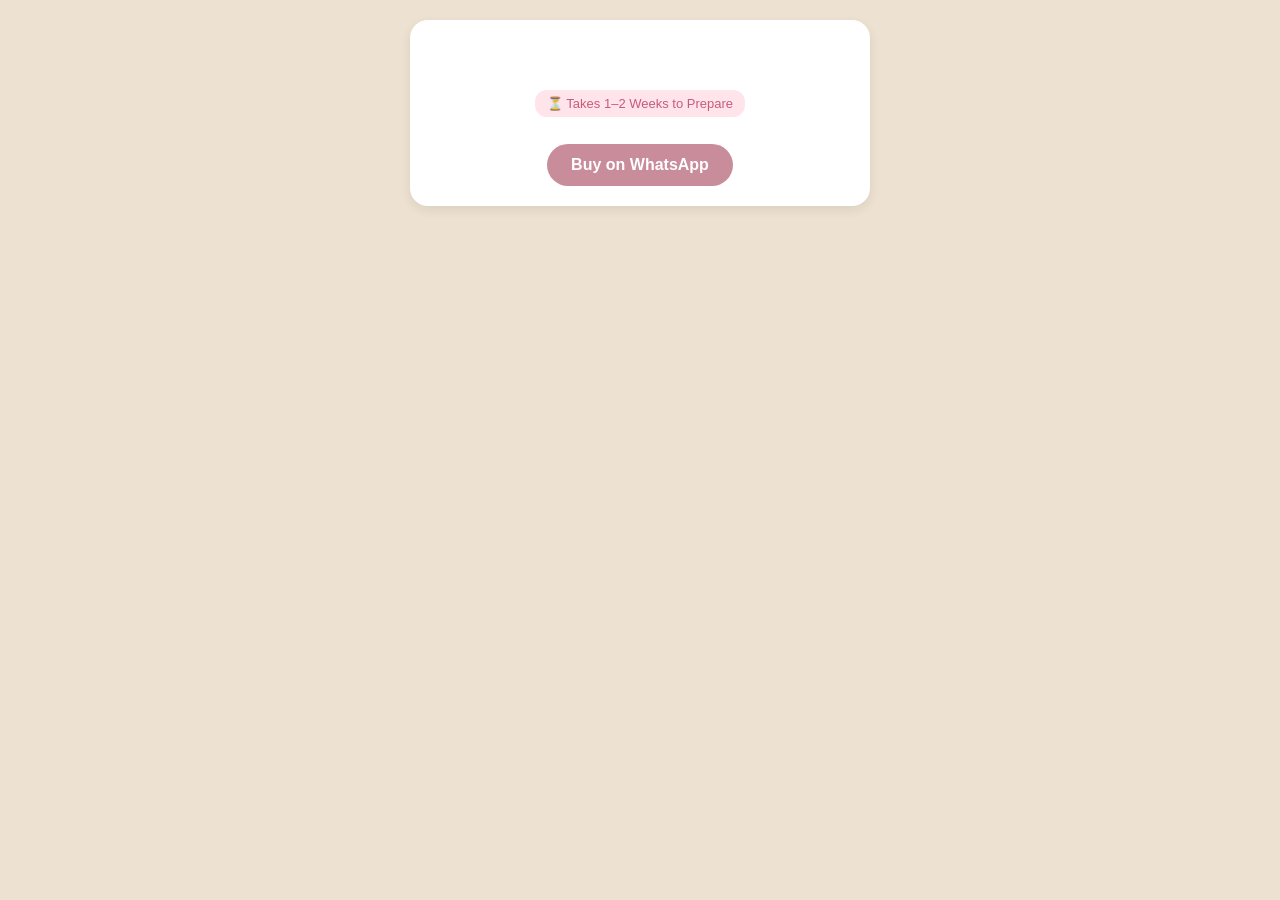
==== product.html @ 8e45ed9f "Add files via upload" ====
<!DOCTYPE html>
<html lang="en">
<head>
<meta charset="UTF-8">
<title>Product Details</title>

<link rel="stylesheet" href="style.css">
</head>

<body>

<div class="container">

<img id="img">
<h2 id="name"></h2>

<div class="price" id="price"></div>

<p id="desc"></p>

<div class="badge">⏳ Takes 1–2 Weeks to Prepare</div>

<br>

<a class="btn" id="buy">Buy on WhatsApp</a>

</div>

<script>

const products = {
    bunny: {
        img: "images/bunny.jpeg",
        name: "Bunny Plush",
        price: "₹500",
        desc: "Soft handmade crochet bunny perfect for gifting."
    },
    babybunny: {
        img: "images/babybunny.jpeg",
        name: "Baby Bunny",
        price: "₹400",
        desc: "Mini soft handmade bunny."
    },
    "plush-heart": {
        img: "images/plush-heart.jpeg",
        name: "Plush Heart",
        price: "₹180",
        desc: "Cute soft heart plush."
    },
    "tulip-tie": {
        img: "images/tulip-tie.jpeg",
        name: "Tulip Ties",
        price: "₹70",
        desc: "Cute crochet hair ties."
    },
    "pufferfish-pouch": {
        img: "images/pufferfish-pouch.jpeg",
        name: "Pufferfish Pouch",
        price: "₹200",
        desc: "Stylish crochet pouch."
    }
};

const item = new URLSearchParams(window.location.search).get("item");
const p = products[item];

document.getElementById("img").src = p.img;
document.getElementById("name").innerText = p.name;
document.getElementById("price").innerText = p.price;
document.getElementById("desc").innerText = p.desc;

document.getElementById("buy").href =
"https://wa.me/917337228769?text=I%20want%20to%20order%20" + p.name;

</script>

</body>
</html>
---- style.css ----
body{
    font-family:'Poppins',sans-serif;
    margin:0;
    background:#EDE2D1;
    color:#4A3F3A;
}

/* HEADER */

header{
    text-align:center;
    padding:30px 15px;
}

.logo{
    width:140px;
    height:140px;
    border-radius:50%;
    object-fit:cover;
    display:block;
    margin:0 auto 15px auto;
    box-shadow:0 4px 12px rgba(0,0,0,0.08);
}

header h1{
    font-family:'Playfair Display',serif;
    font-size:42px;
    margin:0;
    color:#4A3F3A;
}

.tagline{
    margin-top:8px;
    color:#7A7463;
    font-size:15px;
    letter-spacing:1px;
}

/* FILTER BUTTONS */

.filter{
    display:flex;
    justify-content:center;
    gap:12px;
    flex-wrap:wrap;
    margin:20px;
}

.filter button{
    background:#C88C9B;
    color:white;
    border:none;
    border-radius:25px;
    padding:10px 20px;
    font-size:14px;
    font-weight:600;
    cursor:pointer;
}

/* SECTION TITLES */

.section-title{
    text-align:center;
    margin-top:30px;
    margin-bottom:5px;
    color:#4A3F3A;
}

/* PRODUCT GRID */

.products{
    display:grid;
    grid-template-columns:repeat(2,1fr);
    gap:15px;
    padding:15px;
}

/* PRODUCT CARDS */

.card{
    background:white;
    border-radius:18px;
    padding:10px;
    text-align:center;
    box-shadow:0 4px 12px rgba(0,0,0,0.08);
}

.card img{
    width:100%;
    height:180px;
    object-fit:cover;
    border-radius:12px;
}

.card h3{
    margin-top:10px;
    font-size:16px;
}

.price{
    font-weight:bold;
    color:#4A3F3A;
    margin-top:5px;
}

.container{
    max-width:420px;
    margin:20px auto;
    background:white;
    padding:20px;
    border-radius:18px;
    box-shadow:0 4px 12px rgba(0,0,0,0.08);
    text-align:center;
}

.container img{
    width:100%;
    max-height:320px;
    object-fit:contain;
    border-radius:12px;
}

.badge{
    display:inline-block;
    background:#FFE4EB;
    color:#C75C78;
    padding:6px 12px;
    border-radius:12px;
    margin:12px 0;
    font-size:13px;
}

.btn{
    display:inline-block;
    margin-top:15px;
    padding:12px 24px;
    background:#C88C9B;
    color:white;
    text-decoration:none;
    border-radius:25px;
    font-weight:600;
}

/* MOBILE */

@media (max-width:768px){

    .products{
        grid-template-columns:repeat(2,1fr);
    }

    .logo{
        width:120px;
        height:120px;
    }

    header h1{
        font-size:36px;
    }

    .card img{
        height:160px;
    }

}
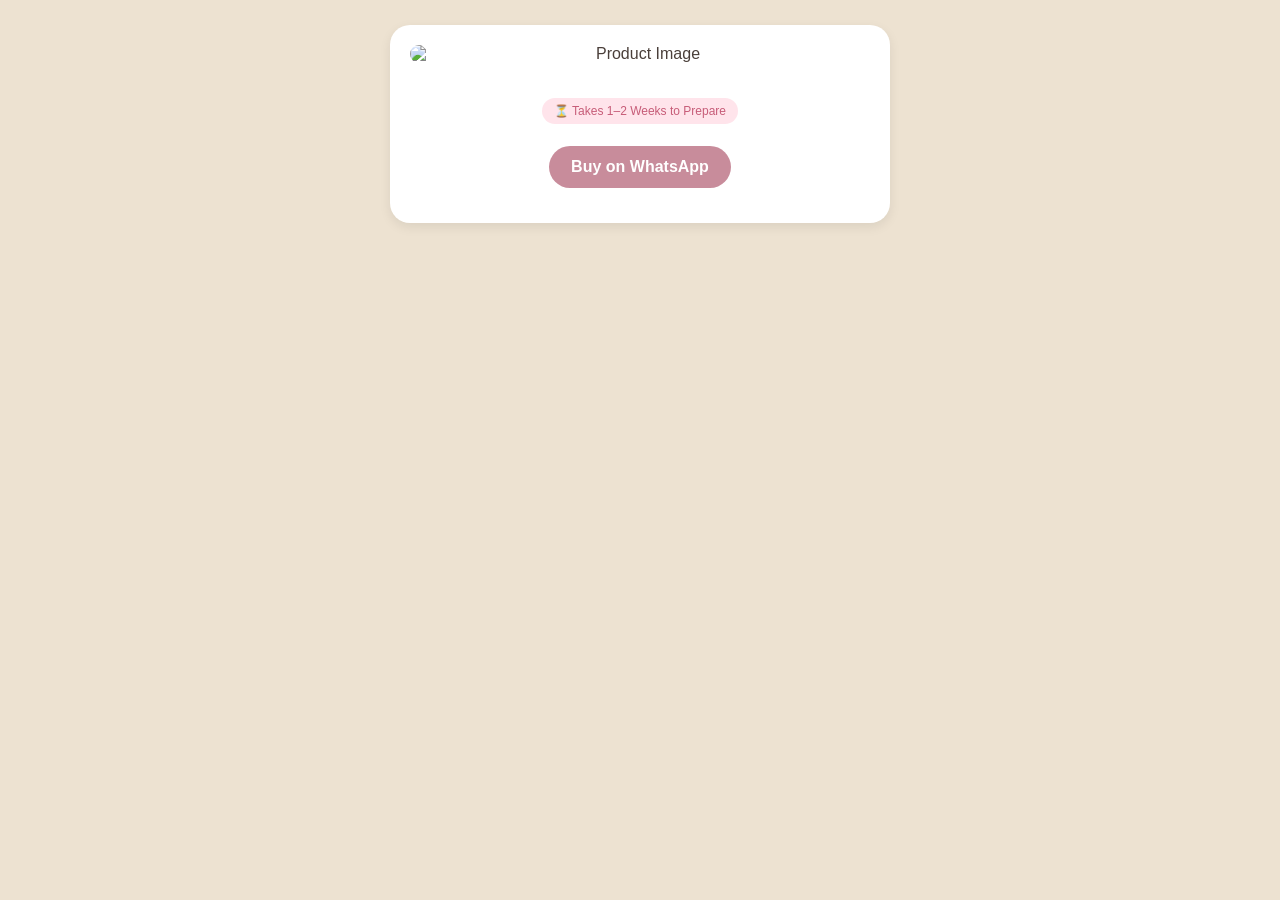
==== commit ff68edf5: "first commit" ====
--- a/product.html
+++ b/product.html
@@ -1,78 +1,184 @@
-<!DOCTYPE html>
-<html lang="en">
-<head>
-<meta charset="UTF-8">
-<title>Product Details</title>
-
-<link rel="stylesheet" href="style.css">
-</head>
-
-<body>
-
-<div class="container">
-
-<img id="img">
-<h2 id="name"></h2>
-
-<div class="price" id="price"></div>
-
-<p id="desc"></p>
-
-<div class="badge">⏳ Takes 1–2 Weeks to Prepare</div>
-
-<br>
-
-<a class="btn" id="buy">Buy on WhatsApp</a>
-
-</div>
-
-<script>
-
-const products = {
-    bunny: {
-        img: "images/bunny.jpeg",
-        name: "Bunny Plush",
-        price: "₹500",
-        desc: "Soft handmade crochet bunny perfect for gifting."
-    },
-    babybunny: {
-        img: "images/babybunny.jpeg",
-        name: "Baby Bunny",
-        price: "₹400",
-        desc: "Mini soft handmade bunny."
-    },
-    "plush-heart": {
-        img: "images/plush-heart.jpeg",
-        name: "Plush Heart",
-        price: "₹180",
-        desc: "Cute soft heart plush."
-    },
-    "tulip-tie": {
-        img: "images/tulip-tie.jpeg",
-        name: "Tulip Ties",
-        price: "₹70",
-        desc: "Cute crochet hair ties."
-    },
-    "pufferfish-pouch": {
-        img: "images/pufferfish-pouch.jpeg",
-        name: "Pufferfish Pouch",
-        price: "₹200",
-        desc: "Stylish crochet pouch."
-    }
-};
-
-const item = new URLSearchParams(window.location.search).get("item");
-const p = products[item];
-
-document.getElementById("img").src = p.img;
-document.getElementById("name").innerText = p.name;
-document.getElementById("price").innerText = p.price;
-document.getElementById("desc").innerText = p.desc;
-
-document.getElementById("buy").href =
-"https://wa.me/917337228769?text=I%20want%20to%20order%20" + p.name;
-
-</script>
-
-</body>
-</html>+<!DOCTYPE html>
+<html lang="en">
+<head>
+
+<meta charset="UTF-8">
+<meta name="viewport" content="width=device-width, initial-scale=1.0">
+
+<title>Product Details</title>
+
+<link rel="stylesheet" href="style.css">
+
+</head>
+
+<body>
+
+<div class="container">
+
+    <img id="img" alt="Product Image">
+
+    <h2 id="name"></h2>
+
+    <div class="price" id="price"></div>
+
+    <p id="desc"></p>
+
+    <div class="badge">
+        ⏳ Takes 1–2 Weeks to Prepare
+    </div>
+
+    <br>
+
+    <a class="btn" id="buy" target="_blank">
+        Buy on WhatsApp
+    </a>
+
+</div>
+
+<script>
+
+const products = {
+
+    "babybunny": {
+        img: "images/babybunny.png",
+        name: "Baby Bunny",
+        price: "₹400",
+        desc: "Cute handmade crochet baby bunny."
+    },
+
+    "blush-heart": {
+        img: "images/blush-heart.png",
+        name: "Blush Heart",
+        price: "₹50",
+        desc: "Soft crochet heart keychain."
+    },
+
+    "bunny-plush": {
+        img: "images/bunny-plush.png",
+        name: "Bunny Plush",
+        price: "₹500",
+        desc: "Soft crochet bunny plush perfect for gifting."
+    },
+
+    "bunnypink-scrunch": {
+        img: "images/bunnypink-scrunch.png",
+        name: "Bunny Pink Scrunch",
+        price: "₹150",
+        desc: "Cute crochet scrunchie with bunny theme."
+    },
+
+    "cherrycake": {
+        img: "images/cherrycake.png",
+        name: "Cherry Cake",
+        price: "₹70",
+        desc: "Mini crochet cake keychain."
+    },
+
+    "creamblossom-pouch": {
+        img: "images/creamblossom-pouch.png",
+        name: "Cream Blossom Pouch",
+        price: "₹200",
+        desc: "Elegant handmade crochet pouch."
+    },
+
+    "duckle": {
+        img: "images/duckle.png",
+        name: "Duckle",
+        price: "₹200",
+        desc: "Cute crochet duck plushie."
+    },
+
+    "heart-plush": {
+        img: "images/heart-plush.png",
+        name: "Heart Plush",
+        price: "₹150",
+        desc: "Soft crochet heart plush."
+    },
+
+    "honeybee": {
+        img: "images/honeybee.png",
+        name: "Honey Bee",
+        price: "₹150",
+        desc: "Adorable crochet honeybee."
+    },
+
+    "krishna-feather": {
+        img: "images/krishna-feather.png",
+        name: "Krishna Feather",
+        price: "₹80",
+        desc: "Beautiful crochet Krishna feather."
+    },
+
+    "lil-krishna": {
+        img: "images/lil-krishna.png",
+        name: "Lil Krishna",
+        price: "₹350",
+        desc: "Handmade crochet Krishna doll."
+    },
+
+    "lil-octopus": {
+        img: "images/lil-octopus.png",
+        name: "Lil Octopus",
+        price: "₹250",
+        desc: "Cute crochet octopus plushie."
+    },
+
+    "pufferfish-pouch": {
+        img: "images/pufferfish-pouch.png",
+        name: "Pufferfish Pouch",
+        price: "₹200",
+        desc: "Fun handmade crochet pouch."
+    },
+
+    "scrunch": {
+        img: "images/scrunch.png",
+        name: "Scrunchie",
+        price: "₹80",
+        desc: "Soft crochet scrunchie."
+    },
+
+    "sunflower": {
+        img: "images/sunflower.png",
+        name: "Sunflower",
+        price: "₹80",
+        desc: "Crochet sunflower accessory."
+    },
+
+    "sunflower-tie": {
+        img: "images/sunflower-tie.png",
+        name: "Sunflower Tie",
+        price: "₹50",
+        desc: "Cute sunflower crochet tie."
+    },
+
+    "tulip-tie": {
+        img: "images/tulip-tie.png",
+        name: "Tulip Tie",
+        price: "₹50",
+        desc: "Cute crochet tulip tie."
+    }
+
+};
+
+const item = new URLSearchParams(window.location.search).get("item");
+
+const p = products[item];
+
+if(p){
+
+    document.getElementById("img").src = p.img;
+    document.getElementById("name").textContent = p.name;
+    document.getElementById("price").textContent = p.price;
+    document.getElementById("desc").textContent = p.desc;
+
+    document.getElementById("buy").href =
+    "https://wa.me/917337228769?text=Hi!%20I%20want%20to%20order%20" +
+    encodeURIComponent(p.name);
+
+}
+
+</script>
+
+</body>
+</html>
+
--- a/style.css
+++ b/style.css
@@ -1,165 +1,210 @@
-body{
-    font-family:'Poppins',sans-serif;
-    margin:0;
-    background:#EDE2D1;
-    color:#4A3F3A;
-}
-
-/* HEADER */
-
-header{
-    text-align:center;
-    padding:30px 15px;
-}
-
-.logo{
-    width:140px;
-    height:140px;
-    border-radius:50%;
-    object-fit:cover;
-    display:block;
-    margin:0 auto 15px auto;
-    box-shadow:0 4px 12px rgba(0,0,0,0.08);
-}
-
-header h1{
-    font-family:'Playfair Display',serif;
-    font-size:42px;
-    margin:0;
-    color:#4A3F3A;
-}
-
-.tagline{
-    margin-top:8px;
-    color:#7A7463;
-    font-size:15px;
-    letter-spacing:1px;
-}
-
-/* FILTER BUTTONS */
-
-.filter{
-    display:flex;
-    justify-content:center;
-    gap:12px;
-    flex-wrap:wrap;
-    margin:20px;
-}
-
-.filter button{
-    background:#C88C9B;
-    color:white;
-    border:none;
-    border-radius:25px;
-    padding:10px 20px;
-    font-size:14px;
-    font-weight:600;
-    cursor:pointer;
-}
-
-/* SECTION TITLES */
-
-.section-title{
-    text-align:center;
-    margin-top:30px;
-    margin-bottom:5px;
-    color:#4A3F3A;
-}
-
-/* PRODUCT GRID */
-
-.products{
-    display:grid;
-    grid-template-columns:repeat(2,1fr);
-    gap:15px;
-    padding:15px;
-}
-
-/* PRODUCT CARDS */
-
-.card{
-    background:white;
-    border-radius:18px;
-    padding:10px;
-    text-align:center;
-    box-shadow:0 4px 12px rgba(0,0,0,0.08);
-}
-
-.card img{
-    width:100%;
-    height:180px;
-    object-fit:cover;
-    border-radius:12px;
-}
-
-.card h3{
-    margin-top:10px;
-    font-size:16px;
-}
-
-.price{
-    font-weight:bold;
-    color:#4A3F3A;
-    margin-top:5px;
-}
-
-.container{
-    max-width:420px;
-    margin:20px auto;
-    background:white;
-    padding:20px;
-    border-radius:18px;
-    box-shadow:0 4px 12px rgba(0,0,0,0.08);
-    text-align:center;
-}
-
-.container img{
-    width:100%;
-    max-height:320px;
-    object-fit:contain;
-    border-radius:12px;
-}
-
-.badge{
-    display:inline-block;
-    background:#FFE4EB;
-    color:#C75C78;
-    padding:6px 12px;
-    border-radius:12px;
-    margin:12px 0;
-    font-size:13px;
-}
-
-.btn{
-    display:inline-block;
-    margin-top:15px;
-    padding:12px 24px;
-    background:#C88C9B;
-    color:white;
-    text-decoration:none;
-    border-radius:25px;
-    font-weight:600;
-}
-
-/* MOBILE */
-
-@media (max-width:768px){
-
-    .products{
-        grid-template-columns:repeat(2,1fr);
-    }
-
-    .logo{
-        width:120px;
-        height:120px;
-    }
-
-    header h1{
-        font-size:36px;
-    }
-
-    .card img{
-        height:160px;
-    }
-
-}+body{
+    font-family:'Poppins',sans-serif;
+    margin:0;
+    background:#EDE2D1;
+    color:#4A3F3A;
+}
+
+header{
+    text-align:center;
+    padding:30px 15px;
+}
+
+.logo{
+    width:140px;
+    height:140px;
+    border-radius:50%;
+    object-fit:cover;
+    display:block;
+    margin:0 auto 15px auto;
+    box-shadow:0 4px 12px rgba(0,0,0,0.08);
+}
+
+header h1{
+    font-family:'Playfair Display',serif;
+    font-size:42px;
+    margin:0;
+    color:#4A3F3A;
+}
+
+.tagline{
+    margin-top:8px;
+    color:#7A7463;
+    font-size:15px;
+    letter-spacing:1px;
+}
+
+.filter{
+    display:flex;
+    justify-content:center;
+    gap:12px;
+    flex-wrap:wrap;
+    margin:20px;
+}
+
+.filter button{
+    background:#C88C9B;
+    color:white;
+    border:none;
+    border-radius:25px;
+    padding:10px 20px;
+    font-size:14px;
+    font-weight:600;
+    cursor:pointer;
+    transition:0.3s;
+}
+
+.filter button:hover{
+    opacity:0.9;
+    transform:scale(1.03);
+}
+
+.products{
+    display:grid;
+    grid-template-columns:repeat(2,1fr);
+    gap:18px;
+    padding:20px;
+    max-width:900px;
+    margin:auto;
+}
+
+.card{
+    background:rgb(254, 252, 252);
+    border-radius:18px;
+    overflow:hidden;
+    text-align:center;
+    box-shadow:0 4px 12px rgba(0,0,0,0.08);
+    transition:0.3s ease;
+    padding-bottom:12px;
+}
+
+.card:hover{
+    transform:translateY(-5px);
+}
+
+.card img{
+    width:100%;
+    aspect-ratio:1/1;
+    object-fit:cover;
+    display:block;
+    transition:0.3s ease;
+}
+
+.card:hover img{
+    transform:scale(1.03);
+}
+
+.card h3{
+    font-size:17px;
+    margin:12px 8px 5px;
+    line-height:1.3;
+}
+
+.price{
+    font-size:20px;
+    font-weight:700;
+    color:#000;
+    margin:8px 0;
+}
+
+.badge{
+    display:inline-block;
+    background:#FFE4EB;
+    color:#C75C78;
+    padding:6px 12px;
+    border-radius:20px;
+    margin:10px 0;
+    font-size:12px;
+}
+
+.btn{
+    display:inline-block;
+    margin:12px 0 15px;
+    padding:12px 22px;
+    background:#C88C9B;
+    color:white;
+    text-decoration:none;
+    border-radius:25px;
+    font-weight:600;
+    transition:0.3s;
+}
+
+.btn:hover{
+    opacity:0.9;
+}
+
+/* PRODUCT DETAILS PAGE */
+
+.container{
+    width:90%;
+    max-width:500px;
+    margin:25px auto;
+    background:white;
+    padding:20px;
+    border-radius:20px;
+    box-shadow:0 4px 12px rgba(0,0,0,0.08);
+    text-align:center;
+    box-sizing:border-box;
+}
+
+.container img{
+    width:100%;
+    height:auto;
+    border-radius:15px;
+    display:block;
+}
+
+.container h2{
+    margin-top:18px;
+    font-size:30px;
+}
+
+#desc{
+    color:#666;
+    line-height:1.6;
+    font-size:15px;
+}
+
+/* MOBILE */
+
+@media(max-width:768px){
+
+    .products{
+        grid-template-columns:repeat(2,1fr);
+        gap:15px;
+        padding:15px;
+    }
+
+    .logo{
+        width:120px;
+        height:120px;
+    }
+
+    header h1{
+        font-size:34px;
+    }
+
+    .card h3{
+        font-size:14px;
+    }
+
+    .price{
+        font-size:17px;
+    }
+
+    .container{
+        width:95%;
+        padding:15px;
+    }
+
+    .container h2{
+        font-size:26px;
+    }
+
+    .btn{
+        width:85%;
+        box-sizing:border-box;
+    }
+
+}
+
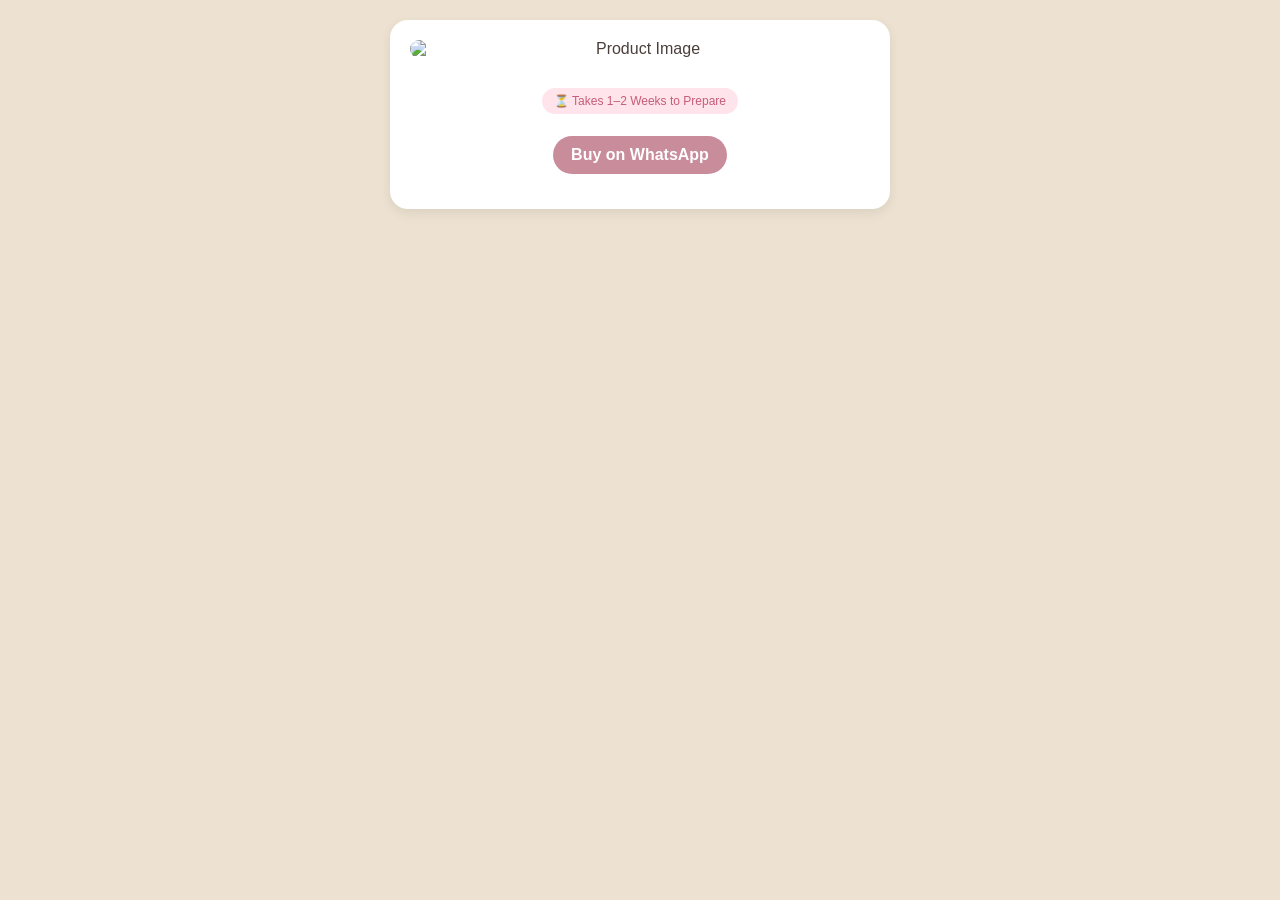
==== commit c5b9e19d: "updated website" ====
--- a/product.html
+++ b/product.html
@@ -5,7 +5,7 @@
 <meta charset="UTF-8">
 <meta name="viewport" content="width=device-width, initial-scale=1.0">
 
-<title>Product Details</title>
+<title>Product Details - Little & Co.</title>
 
 <link rel="stylesheet" href="style.css">
 
@@ -180,5 +180,4 @@
 </script>
 
 </body>
-</html>
-
+</html>
--- a/style.css
+++ b/style.css
@@ -51,12 +51,13 @@
     font-size:14px;
     font-weight:600;
     cursor:pointer;
-    transition:0.3s;
-}
-
-.filter button:hover{
-    opacity:0.9;
-    transform:scale(1.03);
+}
+
+.section-title{
+    text-align:center;
+    margin-top:30px;
+    margin-bottom:15px;
+    color:#4A3F3A;
 }
 
 .products{
@@ -69,13 +70,12 @@
 }
 
 .card{
-    background:rgb(254, 252, 252);
-    border-radius:18px;
+    background:white;
+    border-radius:15px;
     overflow:hidden;
     text-align:center;
     box-shadow:0 4px 12px rgba(0,0,0,0.08);
-    transition:0.3s ease;
-    padding-bottom:12px;
+    transition:0.3s;
 }
 
 .card:hover{
@@ -87,11 +87,6 @@
     aspect-ratio:1/1;
     object-fit:cover;
     display:block;
-    transition:0.3s ease;
-}
-
-.card:hover img{
-    transform:scale(1.03);
 }
 
 .card h3{
@@ -105,6 +100,12 @@
     font-weight:700;
     color:#000;
     margin:8px 0;
+}
+
+.card p{
+    padding:0 10px;
+    font-size:14px;
+    color:#666;
 }
 
 .badge{
@@ -120,13 +121,12 @@
 .btn{
     display:inline-block;
     margin:12px 0 15px;
-    padding:12px 22px;
+    padding:10px 18px;
     background:#C88C9B;
     color:white;
     text-decoration:none;
     border-radius:25px;
     font-weight:600;
-    transition:0.3s;
 }
 
 .btn:hover{
@@ -138,10 +138,10 @@
 .container{
     width:90%;
     max-width:500px;
-    margin:25px auto;
+    margin:20px auto;
     background:white;
     padding:20px;
-    border-radius:20px;
+    border-radius:18px;
     box-shadow:0 4px 12px rgba(0,0,0,0.08);
     text-align:center;
     box-sizing:border-box;
@@ -150,24 +150,13 @@
 .container img{
     width:100%;
     height:auto;
-    border-radius:15px;
+    border-radius:12px;
     display:block;
 }
 
-.container h2{
-    margin-top:18px;
-    font-size:30px;
-}
-
-#desc{
-    color:#666;
-    line-height:1.6;
-    font-size:15px;
-}
-
 /* MOBILE */
 
-@media(max-width:768px){
+@media (max-width:768px){
 
     .products{
         grid-template-columns:repeat(2,1fr);
@@ -185,11 +174,11 @@
     }
 
     .card h3{
-        font-size:14px;
+        font-size:15px;
     }
 
     .price{
-        font-size:17px;
+        font-size:18px;
     }
 
     .container{
@@ -197,14 +186,17 @@
         padding:15px;
     }
 
+    .container img{
+        width:100%;
+        height:auto;
+    }
+
     .container h2{
-        font-size:26px;
+        font-size:28px;
     }
 
     .btn{
-        width:85%;
+        width:80%;
         box-sizing:border-box;
     }
-
-}
-
+}
